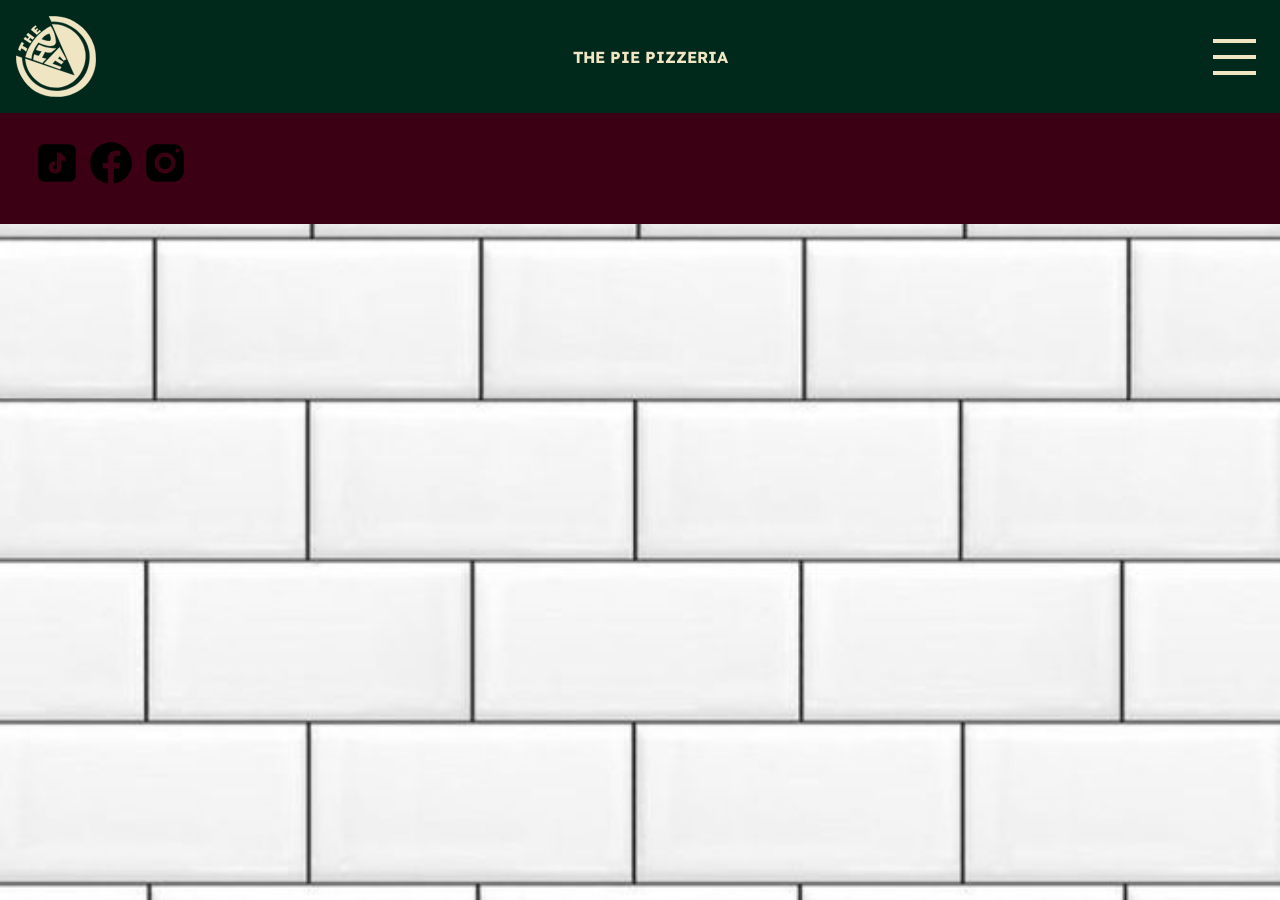
==== about.html @ 754ebf31 "Final WIP" ====
<!DOCTYPE html>
<html lang="en">
<head>
    <meta charset="UTF-8">
    <meta name="viewport" content="width=device-width, initial-scale=1.0">
    <title>The Pie Pizzeria</title>
    <link rel="stylesheet" href="styles.css">
    <script src="scripts.js"></script>
    <link rel="preconnect" href="https://fonts.googleapis.com">
<link rel="preconnect" href="https://fonts.gstatic.com" crossorigin>
<link href="https://fonts.googleapis.com/css2?family=Lexend+Deca:wght@100..900&display=swap" rel="stylesheet">
</head>
<body>
    <header>
        <img class="logo" src="images/Logo.svg" alt="The Pie Pizzeria Logo.">
        <h1>THE PIE PIZZERIA</h1>
        <div onclick="toggleNav()" class="hamburger">
            <hr>
            <hr>
            <hr>
        </div>
        <nav class="toggle-nav">
            <a href="index.html">HOME</a>
            <a href="about.html">ABOUT</a>
            <a href="order.html">ORDER</a>
            <a href="cater.html">CATERING</a>
            <a href="contact.html">CONTACT</a>
        </nav>
    </header>
    <main>
        <h2>ABOUT US</h2>
        <div>
            <p>fjlskdjfkljsadlkjfsadjfl</p>
        </div>
    </main>
    <footer>
        <div>
            <img src="images/icons8-tiktok-50.svg" alt="tik tok icon">
            <img src="images/icons8-facebook-50.svg" alt="facebook icon">
            <img src="images/icons8-instagram-50.svg" alt="instagram icon">
        </div>
    </footer>
</body>
</html>
---- styles.css ----
body{
    font-family: lexend deca;
    background-image: url(images/White_tile.jpg);
    background-size: cover;
    margin: 0;
}
.logo{
    width: 5rem;
    margin: 1rem;
}
.hamburger{
    width: 75px;
    padding: 0.5rem;
}
.hamburger hr{
    margin: 0.75rem 1rem;
    border: 2px solid #f0e6c3;
}
header h1{
    color: #f0e6c3;
    font-size: 1rem;
}
header nav{
    position: fixed;
    top: 7.6rem;
    width: 100%;
    right: -105%;
    transition-property: right;
    transition-duration: 0.5s;
    transition-timing-function: ease-in-out;
}
header nav a{
    display: block;
    color: #00291C;
    background-color:#f0e6c3;
    text-align: center;
    text-decoration: none;
    padding: 3rem;
    border: 1px solid #00291C;
}
header{
    position: fixed;
    display: flex;
    flex-wrap: wrap;
    justify-content: space-between;
    align-items: center;
    z-index: 1;
    top: 0;
    width: 100%;
    margin: 0;
    background-color: #00291C;
}
header nav.show{
    right: 0;
}
main img{
    width: 22rem;
}
.home{
    margin: 9rem 0 2rem;
    display: flex;
    flex-direction: row;
    justify-content: center;
    flex-wrap: wrap;
}
.order{
    position: absolute;
    bottom: 6rem;
    background-color: #00291C;
    padding: 2rem;
    border-radius: 20px;
    width: 10rem;
    left: 6rem;
}
.order a{
    color: #f0e6c3;
    font-size: 1.5rem;
    text-decoration: none;
}
footer{
    background-color: #3b0014;
    padding: 2rem;
}
.socials{
    display: flex;
    justify-content: center;
}
.socials img{
    width: 2rem;
    padding: 1rem;
}
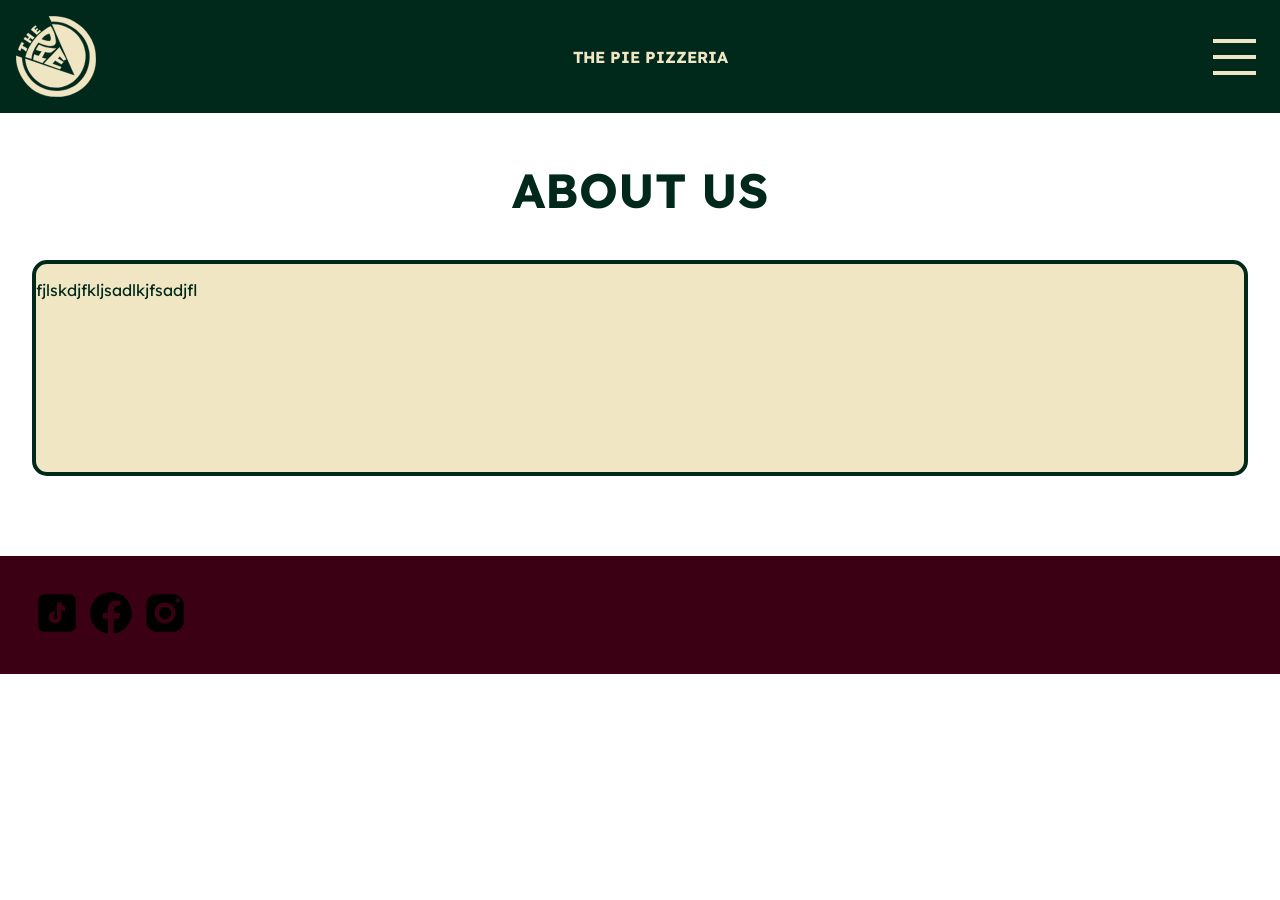
==== commit cabc1961: "final wip" ====
--- a/about.html
+++ b/about.html
@@ -29,7 +29,7 @@
     </header>
     <main>
         <h2>ABOUT US</h2>
-        <div>
+        <div class="storybox">
             <p>fjlskdjfkljsadlkjfsadjfl</p>
         </div>
     </main>
--- a/styles.css
+++ b/styles.css
@@ -1,7 +1,6 @@
 body{
     font-family: lexend deca;
-    background-image: url(images/White_tile.jpg);
-    background-size: cover;
+   
     margin: 0;
 }
 .logo{
@@ -22,7 +21,7 @@
 }
 header nav{
     position: fixed;
-    top: 7.6rem;
+    top: 7rem;
     width: 100%;
     right: -105%;
     transition-property: right;
@@ -57,7 +56,7 @@
     width: 22rem;
 }
 .home{
-    margin: 9rem 0 2rem;
+    margin: 12rem 0 5rem;
     display: flex;
     flex-direction: row;
     justify-content: center;
@@ -65,12 +64,13 @@
 }
 .order{
     position: absolute;
-    bottom: 6rem;
+    bottom: 14rem;
     background-color: #00291C;
     padding: 2rem;
     border-radius: 20px;
     width: 10rem;
     left: 6rem;
+    text-align: center;
 }
 .order a{
     color: #f0e6c3;
@@ -89,3 +89,21 @@
     width: 2rem;
     padding: 1rem;
 }
+main h2{
+    margin-top: 10rem;
+    text-align: center;
+    font-size: 3rem;
+    color: #00291C;
+}
+.storybox{
+    background-color: #f0e6c3;
+    border: #00291C solid 4px;
+    color: #00291C;
+    margin: 0 2rem 5rem;
+    height: 13rem;
+    border-radius: 15px;
+}
+.online{
+    display: flex;
+    justify-content: center;
+}
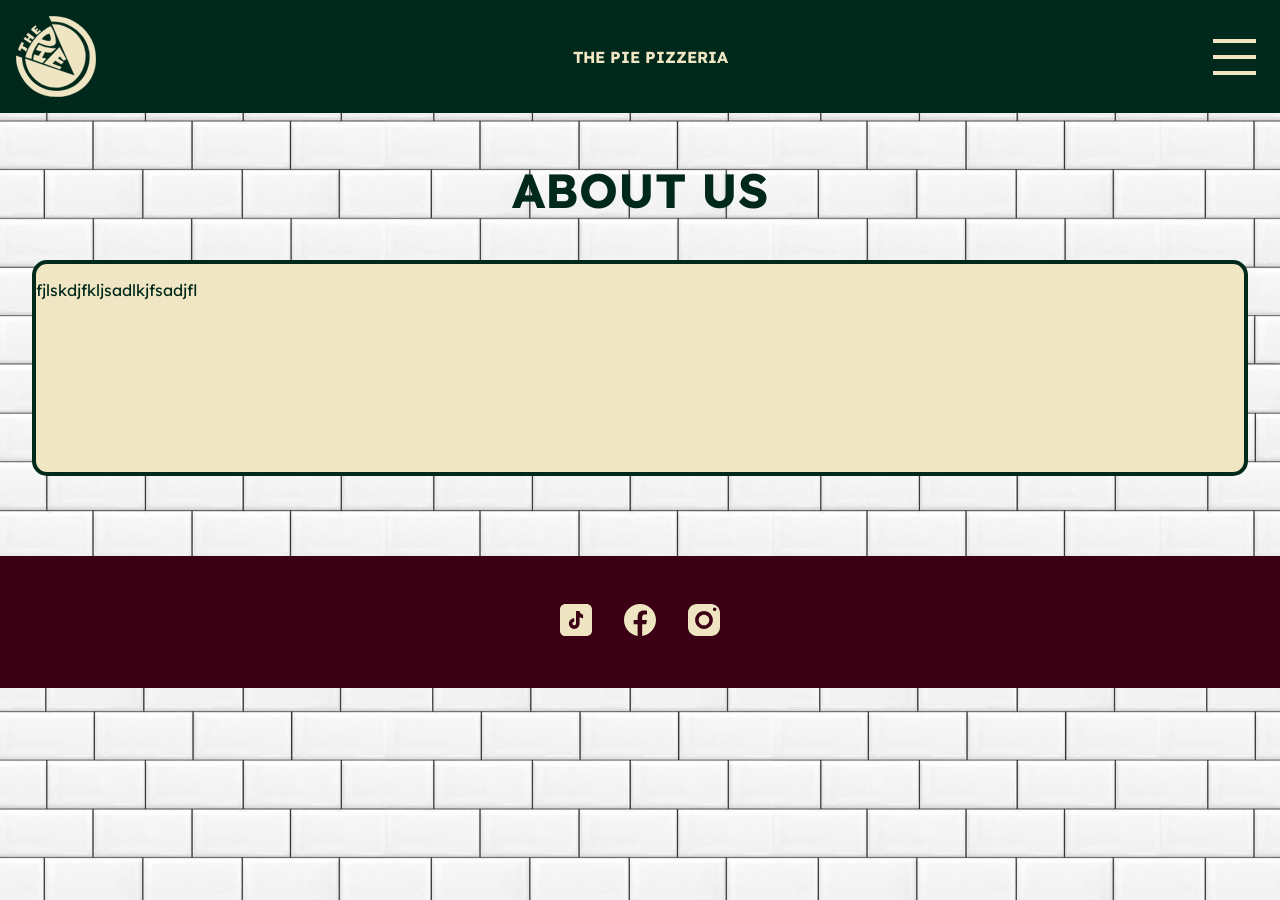
==== commit c02d65a9: "Final WIP" ====
--- a/about.html
+++ b/about.html
@@ -21,10 +21,10 @@
         </div>
         <nav class="toggle-nav">
             <a href="index.html">HOME</a>
-            <a href="about.html">ABOUT</a>
             <a href="order.html">ORDER</a>
             <a href="cater.html">CATERING</a>
             <a href="contact.html">CONTACT</a>
+            <a href="about.html">ABOUT</a>
         </nav>
     </header>
     <main>
@@ -34,10 +34,10 @@
         </div>
     </main>
     <footer>
-        <div>
-            <img src="images/icons8-tiktok-50.svg" alt="tik tok icon">
-            <img src="images/icons8-facebook-50.svg" alt="facebook icon">
-            <img src="images/icons8-instagram-50.svg" alt="instagram icon">
+        <div class="socials">
+            <a href="https://www.tiktok.com/en/"><img src="images/tiktok.svg" alt="tik tok icon"></a>
+            <a href="https://www.facebook.com/"><img src="images/facebook.svg" alt="facebook icon"></a>
+            <a href="https://www.instagram.com/"><img src="images/Instagram.svg" alt="instagram icon"></a>
         </div>
     </footer>
 </body>
--- a/styles.css
+++ b/styles.css
@@ -1,6 +1,7 @@
 body{
     font-family: lexend deca;
-   
+    background-image: url(images/White_tile.jpg);
+    background-size: contain;
     margin: 0;
 }
 .logo{
@@ -56,7 +57,7 @@
     width: 22rem;
 }
 .home{
-    margin: 12rem 0 5rem;
+    margin: 1rem 0 5rem;
     display: flex;
     flex-direction: row;
     justify-content: center;
@@ -64,7 +65,7 @@
 }
 .order{
     position: absolute;
-    bottom: 14rem;
+    bottom: 6rem;
     background-color: #00291C;
     padding: 2rem;
     border-radius: 20px;
@@ -106,4 +107,66 @@
 .online{
     display: flex;
     justify-content: center;
+    margin-bottom: 2rem;
 }
+.onlinebutton{
+    position: absolute;
+    bottom: 10rem;
+    background-color: #00291C;
+    padding: 2rem 1rem;
+    border-radius: 20px;
+    width: 16rem;
+    left: 4.5rem;
+    text-align: center;
+}
+.onlinebutton a{
+    color: #f0e6c3;
+    font-size: 1.5rem;
+    text-decoration: none;
+}
+form{
+    display: flex;
+    flex-direction: column;
+    flex-wrap: wrap;
+    justify-content: center;
+    align-items: center;
+    line-height: 2rem;
+    margin: 5rem 0 6rem;
+}
+input{
+    border: #00291C solid 2px;
+    background-color: #f0e6c3;
+    border-radius: 15px;
+    width: 70%;
+    padding: 0.5rem;
+    margin: 1rem;
+}
+label{
+    font-size: 1.5rem;
+    color: #00291C;
+}
+textarea{
+    border: #00291C solid 2px;
+    background-color: #f0e6c3;
+    color: #00291C;
+    width: 70%;
+    border-radius: 15px;
+    font-family: lexend deca;
+    text-align: center;
+}
+.action{
+    display: flex;
+    margin: 2rem;
+}
+.whole{
+    background-color: white;
+    border: #00291C solid 2px;
+    padding: 2rem;
+    text-align: center;
+}
+.sizes{
+    display: flex;
+}
+.menu label{
+    margin: 0;
+}
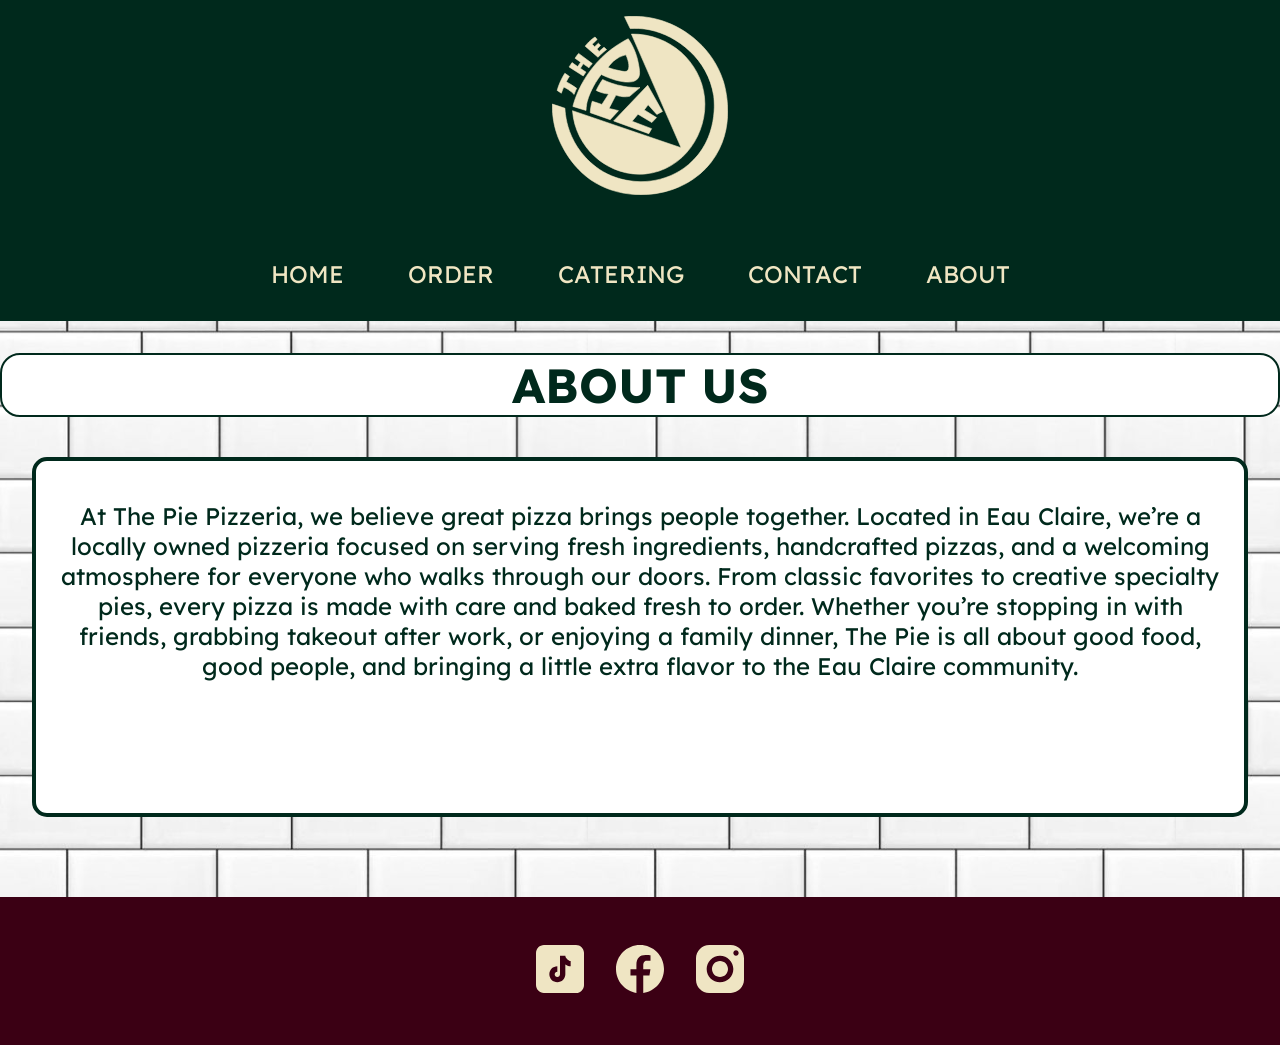
==== commit a1882414: "Final Done" ====
--- a/about.html
+++ b/about.html
@@ -30,7 +30,7 @@
     <main>
         <h2>ABOUT US</h2>
         <div class="storybox">
-            <p>fjlskdjfkljsadlkjfsadjfl</p>
+            <p>At The Pie Pizzeria, we believe great pizza brings people together. Located in Eau Claire, we’re a locally owned pizzeria focused on serving fresh ingredients, handcrafted pizzas, and a welcoming atmosphere for everyone who walks through our doors. From classic favorites to creative specialty pies, every pizza is made with care and baked fresh to order. Whether you’re stopping in with friends, grabbing takeout after work, or enjoying a family dinner, The Pie is all about good food, good people, and bringing a little extra flavor to the Eau Claire community.</p>
         </div>
     </main>
     <footer>
--- a/styles.css
+++ b/styles.css
@@ -3,6 +3,11 @@
     background-image: url(images/White_tile.jpg);
     background-size: contain;
     margin: 0;
+}
+h2{
+    background-color: #ffffff;
+    border: #00291C solid 2px;
+    border-radius: 20px;
 }
 .logo{
     width: 5rem;
@@ -64,13 +69,12 @@
     flex-wrap: wrap;
 }
 .order{
+    background-color: #00291C;
     position: absolute;
-    bottom: 6rem;
-    background-color: #00291C;
+    bottom: -5rem;
     padding: 2rem;
     border-radius: 20px;
     width: 10rem;
-    left: 6rem;
     text-align: center;
 }
 .order a{
@@ -97,12 +101,14 @@
     color: #00291C;
 }
 .storybox{
-    background-color: #f0e6c3;
+    background-color: #ffffff;
     border: #00291C solid 4px;
     color: #00291C;
     margin: 0 2rem 5rem;
-    height: 13rem;
+    height: 20rem;
     border-radius: 15px;
+    padding: 1rem;
+    text-align: center;
 }
 .online{
     display: flex;
@@ -111,12 +117,11 @@
 }
 .onlinebutton{
     position: absolute;
-    bottom: 10rem;
-    background-color: #00291C;
+    background-color: #00291C;
+    bottom: 0rem;
     padding: 2rem 1rem;
     border-radius: 20px;
     width: 16rem;
-    left: 4.5rem;
     text-align: center;
 }
 .onlinebutton a{
@@ -130,16 +135,14 @@
     flex-wrap: wrap;
     justify-content: center;
     align-items: center;
-    line-height: 2rem;
-    margin: 5rem 0 6rem;
+    line-height: 1.25rem;
+    margin: 3rem 0 6rem;
 }
 input{
     border: #00291C solid 2px;
-    background-color: #f0e6c3;
+    background-color: #ffffff;
     border-radius: 15px;
-    width: 70%;
     padding: 0.5rem;
-    margin: 1rem;
 }
 label{
     font-size: 1.5rem;
@@ -147,26 +150,182 @@
 }
 textarea{
     border: #00291C solid 2px;
-    background-color: #f0e6c3;
-    color: #00291C;
-    width: 70%;
+    background-color: #ffffff;
+    color: #00291C;
+    width: 50%;
     border-radius: 15px;
     font-family: lexend deca;
     text-align: center;
+    height: 10rem;
 }
 .action{
     display: flex;
     margin: 2rem;
+    font-family: lexend deca;
+}
+.action input{
+    margin: 1rem;
 }
 .whole{
     background-color: white;
     border: #00291C solid 2px;
     padding: 2rem;
-    text-align: center;
+    text-align: left;
+    margin: 1rem;
+    border-radius: 25px;
+    width: 70%;
+}
+.whole label{
+    font-size: 1rem;
 }
 .sizes{
     display: flex;
+    justify-content: flex-start;
 }
 .menu label{
     margin: 0;
 }
+.toppings{
+    display: flex;
+    flex-direction: column;
+    flex-wrap: wrap;
+    align-items: flex-start;
+}
+h3{
+    font-size: 2rem;
+    color: #00291C;
+    line-height: 2rem;
+}
+h4{
+    font-size: 1.75rem;
+    color: #00291C;
+}
+.paymentheading{
+    margin-top: 2rem;
+}
+.paymentwhole{
+    background-color: white;
+    border: #00291C solid 2px;
+    padding: 2rem;
+    text-align: left;
+    margin: 1rem;
+    border-radius: 25px;
+    display: flex;
+    flex-direction: column;
+    align-items: center;
+    line-height: 3rem;
+    width: 70%;
+}
+.payment input{
+    width: 50%;
+}
+.contact input{
+    width: 50%;
+}
+.contact{
+    line-height: 3rem;
+}
+@media(max-width: 390px){
+    .payment label{
+        font-size: 1rem;
+    }
+    .storybox{
+        font-size: 0.75rem;
+    }
+}
+@media(min-width: 562px){
+    .order{
+        bottom: -1rem;
+    }
+}
+@media(min-width: 800px){
+    .logo{
+        width: 11rem;
+    }
+    .order{
+        bottom: 1rem;
+    }
+    header{
+        position: relative;
+        display: flex;
+        flex-direction: column;
+
+    }
+    main h2{
+        margin-top: 2rem;
+    }
+    .hamburger{
+    width: 75px;
+    padding: 0.5rem;
+}
+.hamburger hr{
+    margin: 0;
+    border: none;
+}
+header h1{
+    color: #f0e6c3;
+    font-size: 0rem;
+}
+header nav{
+    position: relative;
+    display: flex;
+    justify-content: center;
+    top: 0rem;
+    width: 50%;
+    right: 0%;
+    transition-property: none;
+}
+header nav a{
+    display: block;
+    color: #f0e6c3;
+    background-color: #00291C;
+    text-align: center;
+    text-decoration: none;
+    padding: 0;
+    border: none;
+    margin: 2rem;
+    font-size: 1.5rem;
+}
+.storybox{
+    font-size: 1.5rem;
+}
+header{
+    position: relative;
+    display: flex;
+    flex-wrap: wrap;
+    justify-content: space-between;
+    align-items: center;
+    z-index: 1;
+    top: 0;
+    width: 100%;
+    margin: 0;
+    background-color: #00291C;
+}
+.onlinebutton{
+    bottom: -13rem;
+}
+.socials img{
+    width: 3rem;
+}
+.checkbox{
+    width: 1rem;
+}
+.contact{
+    line-height: 2rem;
+}
+.contact input{
+    width: 50%;
+}
+textarea{
+    height: 18rem;
+}
+.order{
+    bottom: -13rem;
+}
+}
+@media(min-width: 1000px){
+    .order{
+        bottom: -13rem;
+    }
+}
+
